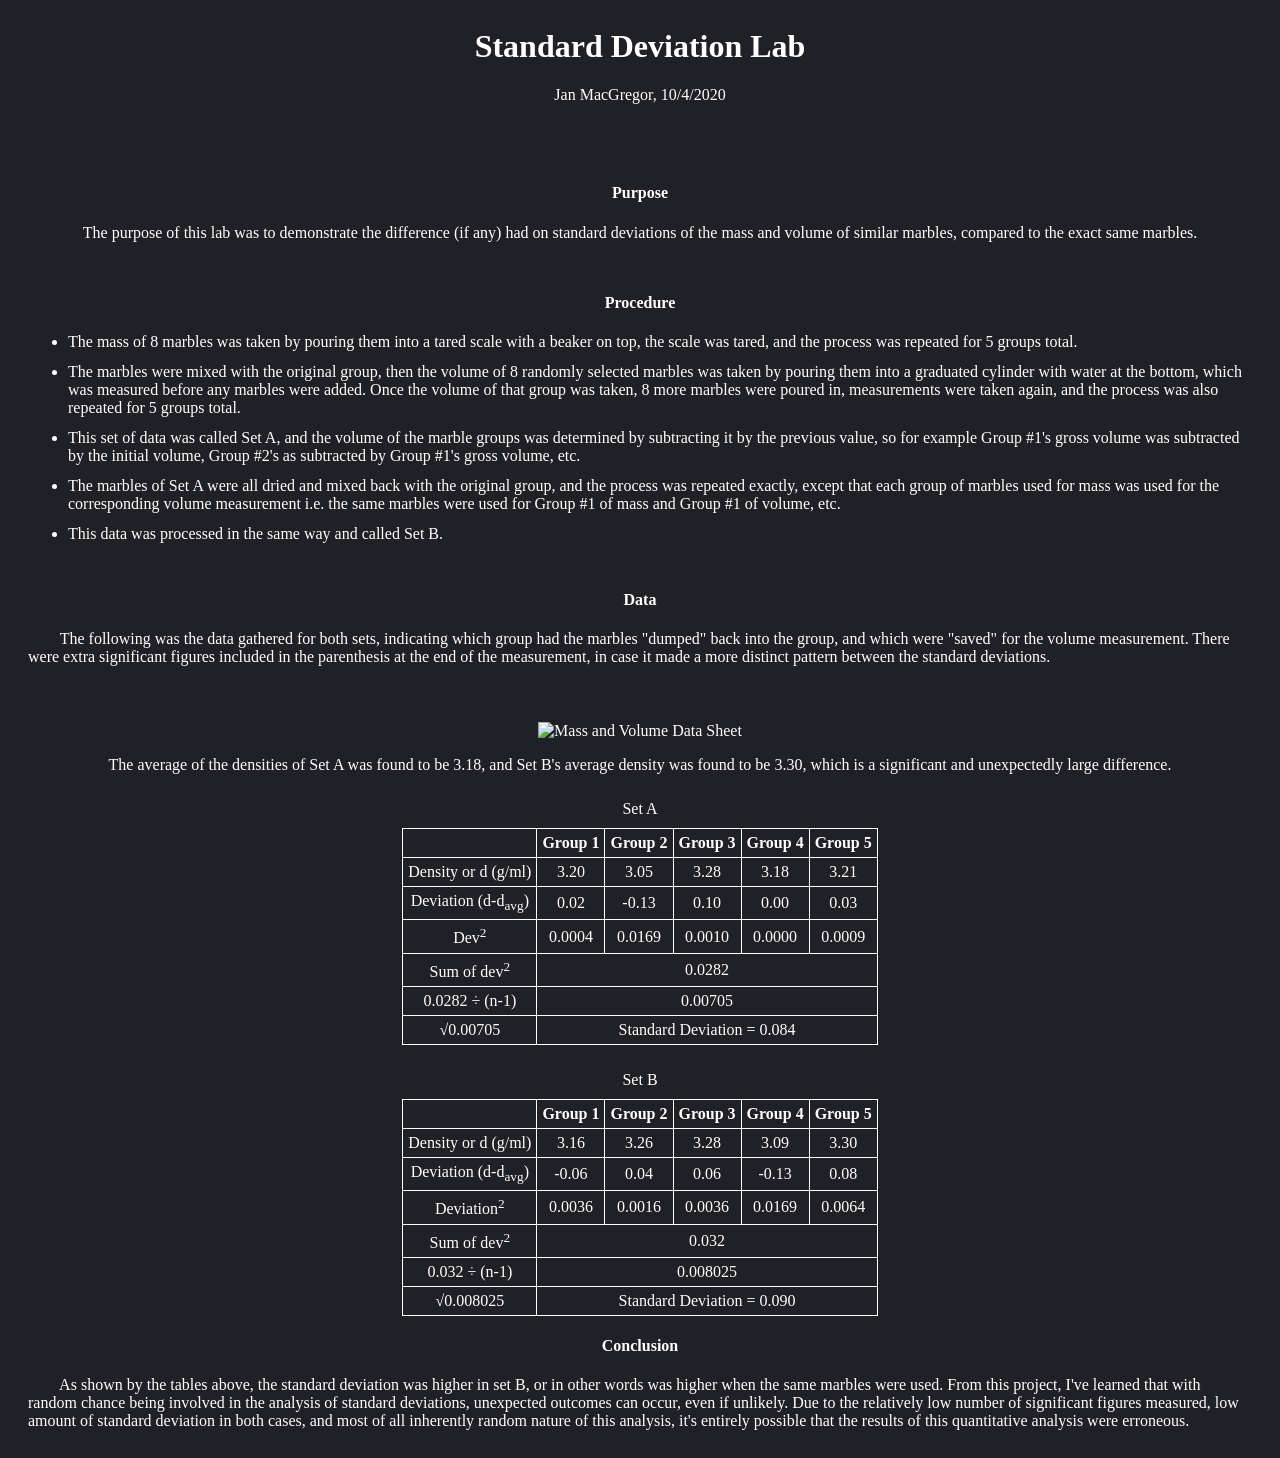
==== lab1.html @ 1da34ba2 "Init" ====
<html>
	<head>
<style>
body {
	background-color: #202027;
	color: #FFFFFF;
	text-align: center;
	padding: 20px;
}
li {
	text-align: left;
	margin-bottom: 0.75em;
}
table, th, td {
  border: 1px solid white;
  border-collapse: collapse;
  text-align: center;
  table-layout: fixed;
  padding: 5px;
  margin-left: auto;
  margin-right: auto;
}
caption { padding: 10px; }
</style>
	</head>
	
	<h1>Standard Deviation Lab</h1>
	<p>Jan MacGregor, 10/4/2020<p>
	<h4 style="margin-top: 5em;">Purpose</h4>
	<p>The purpose of this lab was to demonstrate the difference (if any) had on standard deviations of the mass and volume of similar marbles, compared to the exact same marbles.</p>
	<h4 style="margin-top: 3.25em; text-align: center">Procedure</h4>
	
	<ul>
		<li>The mass of 8 marbles was taken by pouring them into a tared scale with a beaker on top, the scale was tared, and the process was repeated for 5 groups total.</li>
		<li>The marbles were mixed with the original group, then the volume of 8 randomly selected marbles was taken by pouring them into a graduated cylinder with water at the bottom, which was measured before any marbles were added. Once the volume of that group was taken, 8 more marbles were poured in, measurements were taken again, and the process was also repeated for 5 groups total.</li>
		<li>This set of data was called Set A, and the volume of the marble groups was determined by subtracting it by the previous value, so for example Group #1's gross volume was subtracted by the initial volume, Group #2's as subtracted by Group #1's gross volume, etc.</li>
		<li>The marbles of Set A were all dried and mixed back with the original group, and the process was repeated exactly, except that each group of marbles used for mass was used for the corresponding volume measurement i.e. the same marbles were used for Group #1 of mass and Group #1 of volume, etc.</li>
		<li>This data was processed in the same way and called Set B.</li>
	</ul>
	<h4 style="margin-top: 3em;">Data</h4>
	<p style="text-align: left;">&emsp;&emsp;The following was the data gathered for both sets, indicating which group had the marbles "dumped" back into the group, and which were "saved" for the volume measurement. There were extra significant figures included in the parenthesis at the end of the measurement, in case it made a more distinct pattern between the standard deviations.</p>
	<img style="margin-top: 2.5em;" src="SRDC1.png" alt="Mass and Volume Data Sheet">
	<p>The average of the densities of Set A was found to be 3.18, and Set B's average density was found to be 3.30, which is a significant and unexpectedly large difference.</p>

<table>
	<caption>Set A</caption>
	<tr>
		<th></th>
		<th>Group 1</th>
		<th>Group 2</th>
		<th>Group 3</th>
		<th>Group 4</th>
		<th>Group 5</th>
	</tr>
	<tr>
		<td>Density or d (g/ml)</td>
		<td>3.20</td>
		<td>3.05</td>
		<td>3.28</td>
		<td>3.18</td>
		<td>3.21</td>
	</tr>
	<tr>
		<td>Deviation (d-d<sub>avg</sub>)</td>
		<td>0.02</td>
		<td>-0.13</td>
		<td>0.10</td>
		<td>0.00</td>
		<td>0.03</td>
	</tr>
	<tr>
		<td>Dev<sup>2</sup></td>
		<td>0.0004</td>
		<td>0.0169</td>
		<td>0.0010</td>
		<td>0.0000</td>
		<td>0.0009</td>
	</tr>
	<tr>
		<td>Sum of dev<sup>2</sup></td>
		<td colspan="5">0.0282</td>
	</tr>
	<tr>
		<td>0.0282 &divide; (n-1)</td>
		<td colspan="5">0.00705</td>
	</tr>
	<tr>
		<td>&radic;0.00705</td>
		<td colspan="5">Standard Deviation = 0.084</td>
	</tr>
	</table>

	<table style="margin-top: 1em">
		<caption>Set B</caption>
		<tr>
			<th></th>
			<th>Group 1</th>
			<th>Group 2</th>
			<th>Group 3</th>
			<th>Group 4</th>
			<th>Group 5</th>
		</tr>
		<tr>
			<td>Density or d (g/ml)</td>
			<td>3.16</td>
			<td>3.26</td>
			<td>3.28</td>
			<td>3.09</td>
			<td>3.30</td>
		</tr>
		<tr>
			<td>Deviation (d-d<sub>avg</sub>)</td>
			<td>-0.06</td>
			<td>0.04</td>
			<td>0.06</td>
			<td>-0.13</td>
			<td>0.08</td>
		</tr>
		<tr>
			<td>Deviation<sup>2</sup></td>
			<td>0.0036</td>
			<td>0.0016</td>
			<td>0.0036</td>
			<td>0.0169</td>
			<td>0.0064</td>
		</tr>
	<tr>
		<td>Sum of dev<sup>2</sup></td>
		<td colspan="5">0.032</td>
	</tr>
	<tr>
		<td>0.032 &divide; (n-1)</td>
		<td colspan="5">0.008025</td>
	</tr>
	<tr>
		<td>&radic;0.008025</td>
		<td colspan="5">Standard Deviation = 0.090</td>
	</tr>
	</table>

	<h4>Conclusion</h4>
	<p style="text-align: left;">&emsp;&emsp;As shown by the tables above, the standard deviation was higher in set B, or in other words was higher when the same marbles were used. From this project, I've learned that with random chance being involved in the analysis of standard deviations, unexpected outcomes can occur, even if unlikely. Due to the relatively low number of significant figures measured, low amount of standard deviation in both cases, and most of all inherently random nature of this analysis, it's entirely possible that the results of this quantitative analysis were erroneous.</p>

</html>
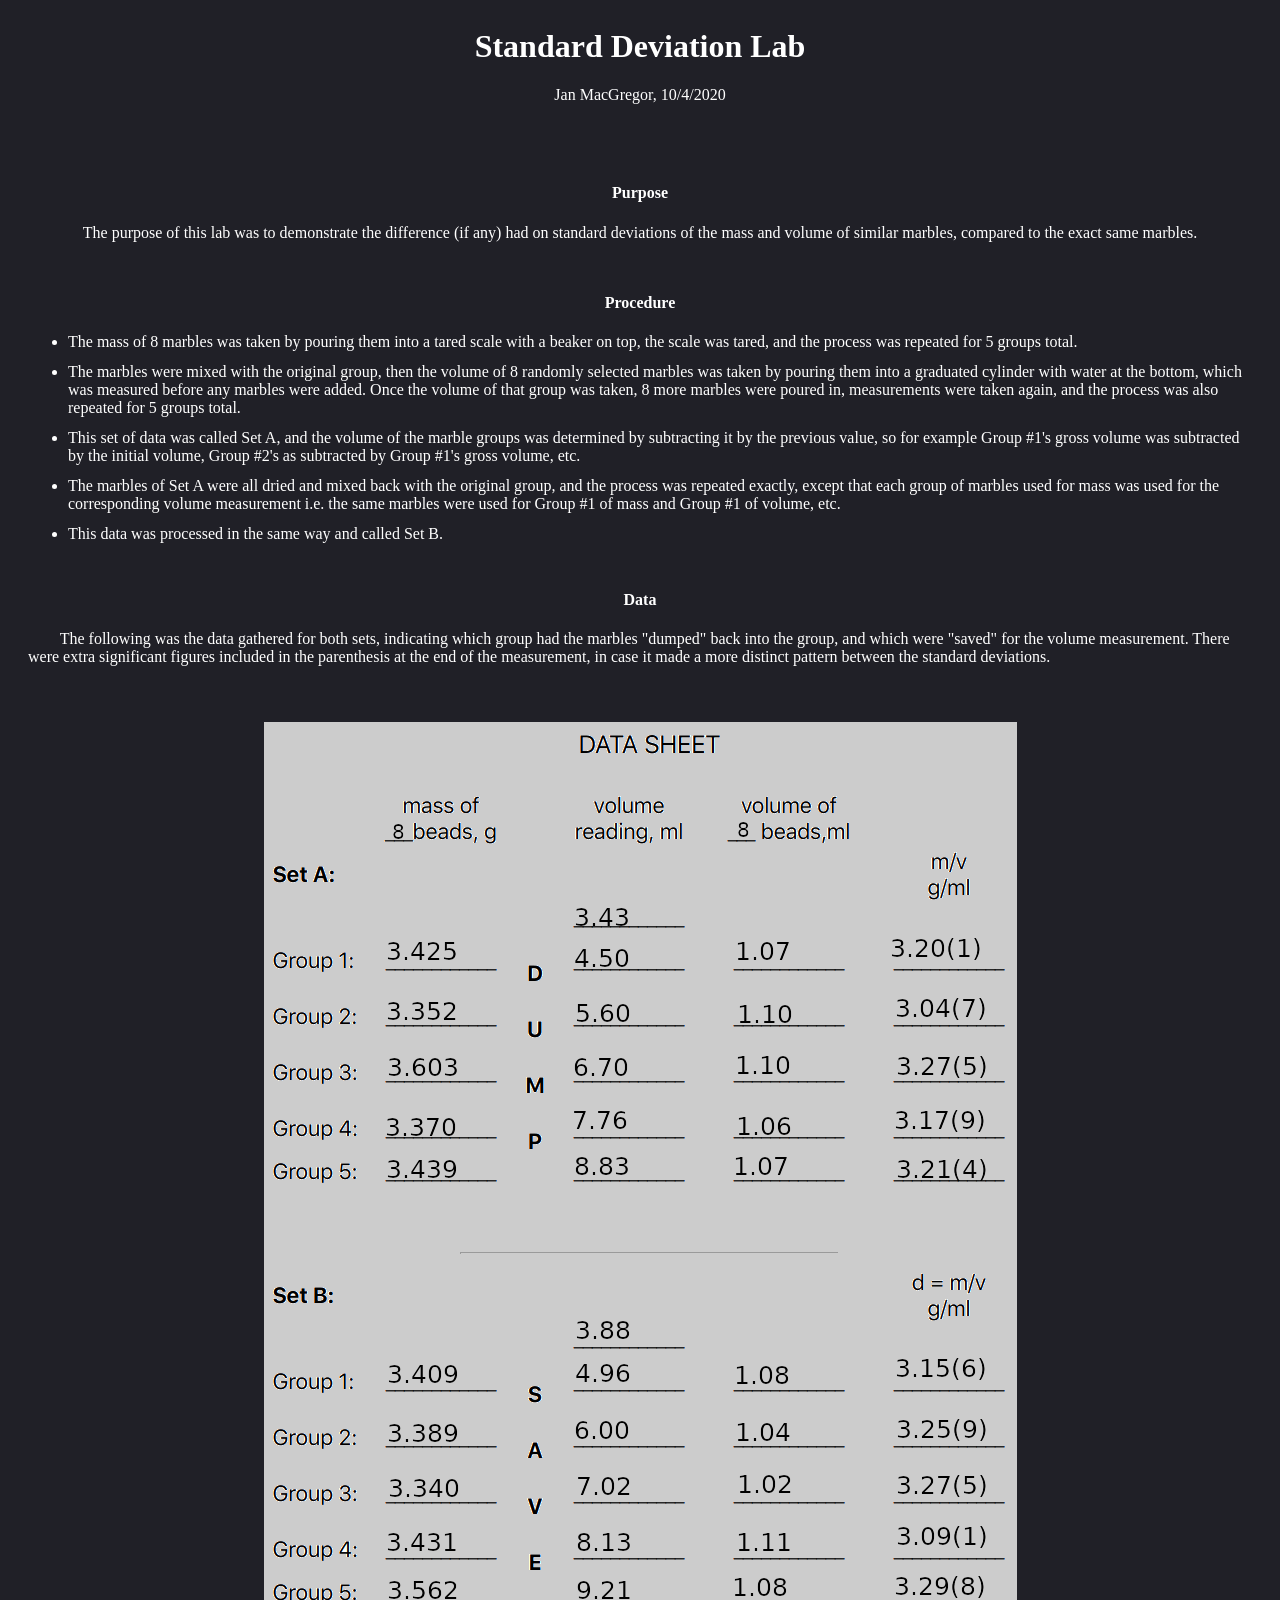
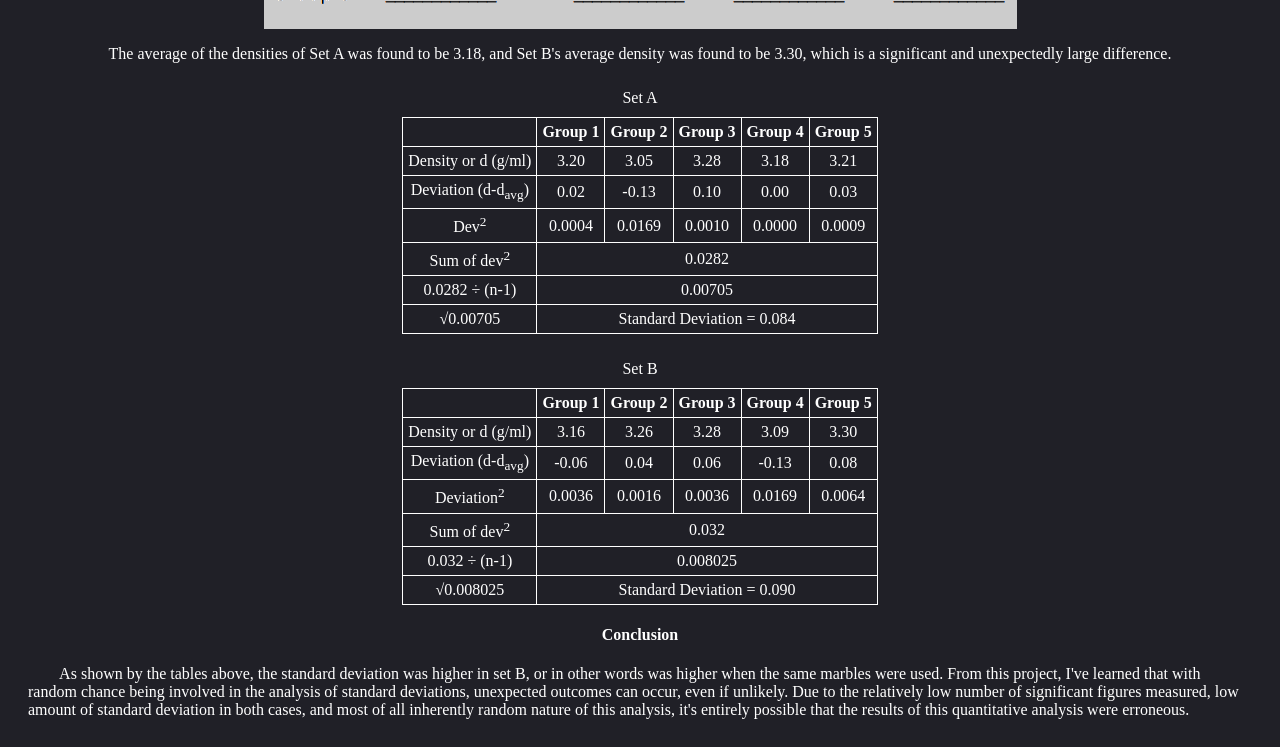
==== commit 4caedfe7: "added favicon" ====
--- a/lab1.html
+++ b/lab1.html
@@ -1,5 +1,6 @@
 <html>
 	<head>
+		<link rel="icon" href="favicon.png">
 <style>
 body {
 	background-color: #202027;
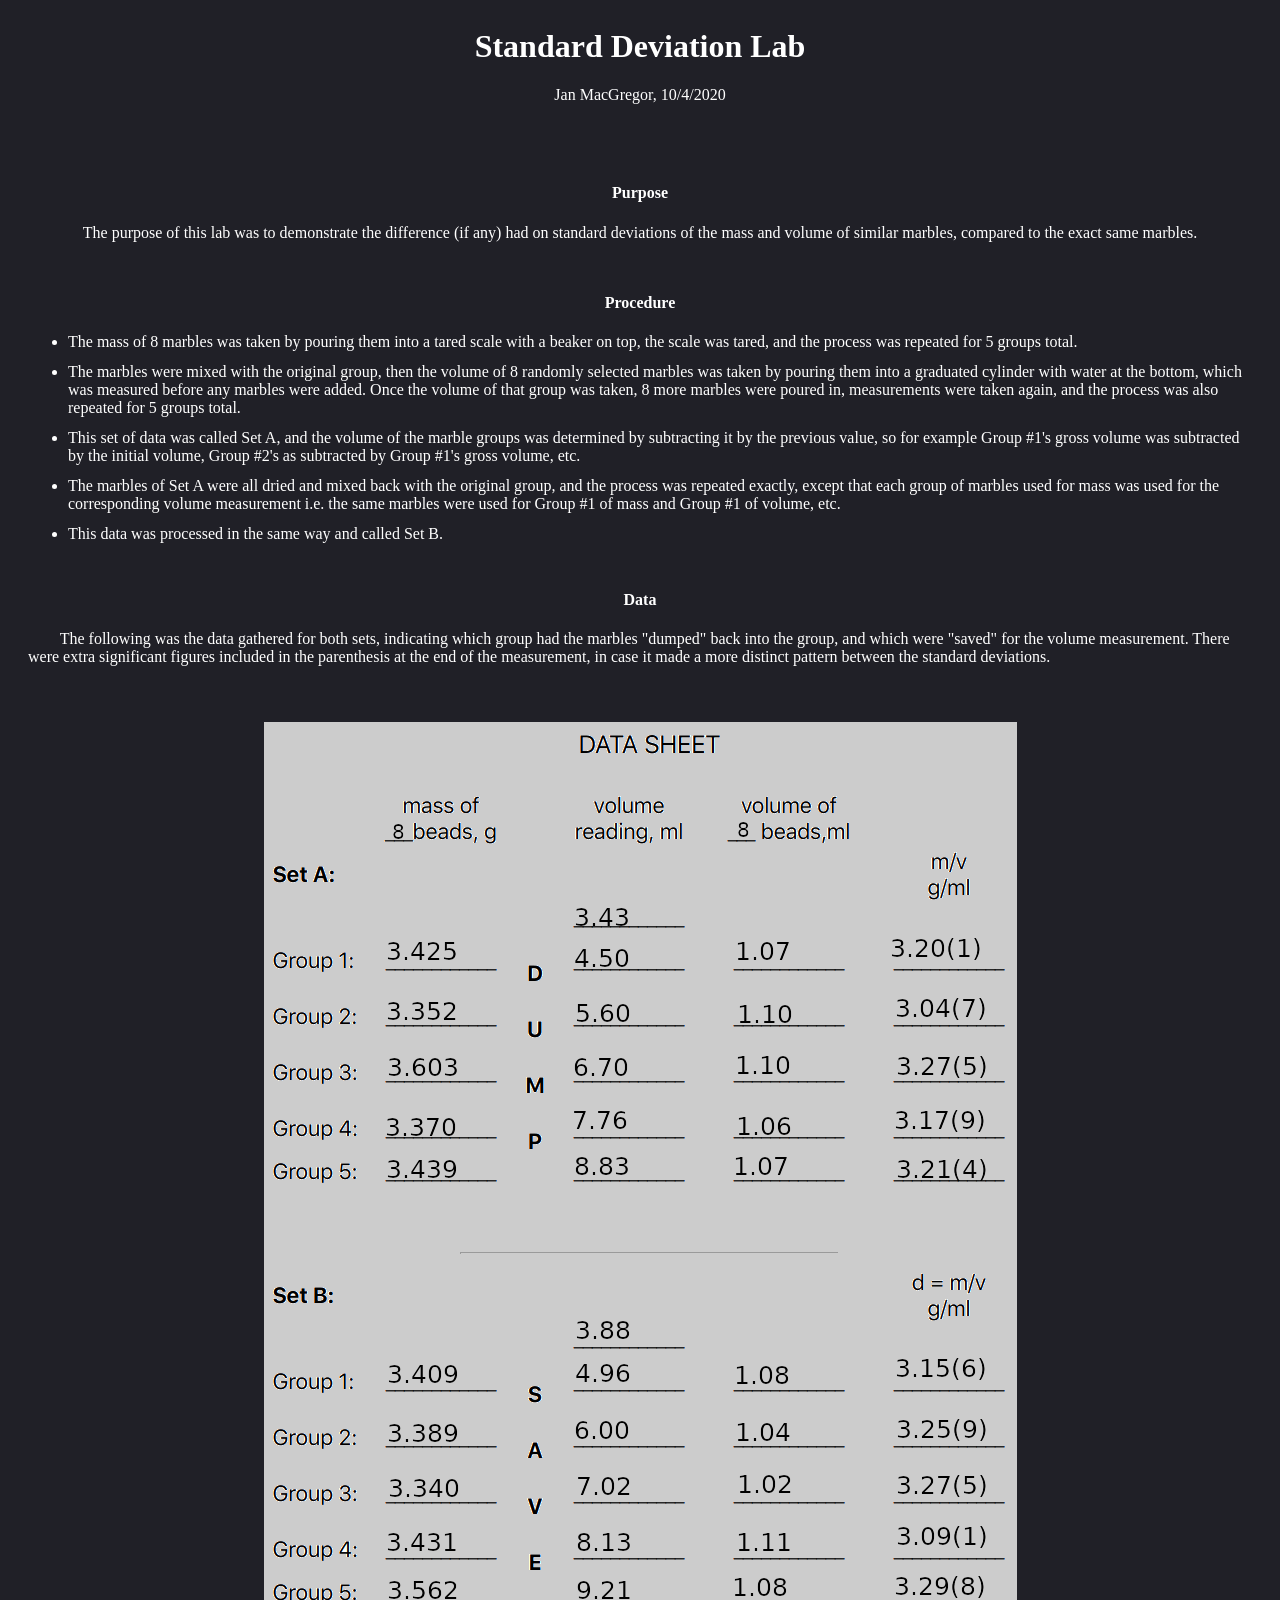
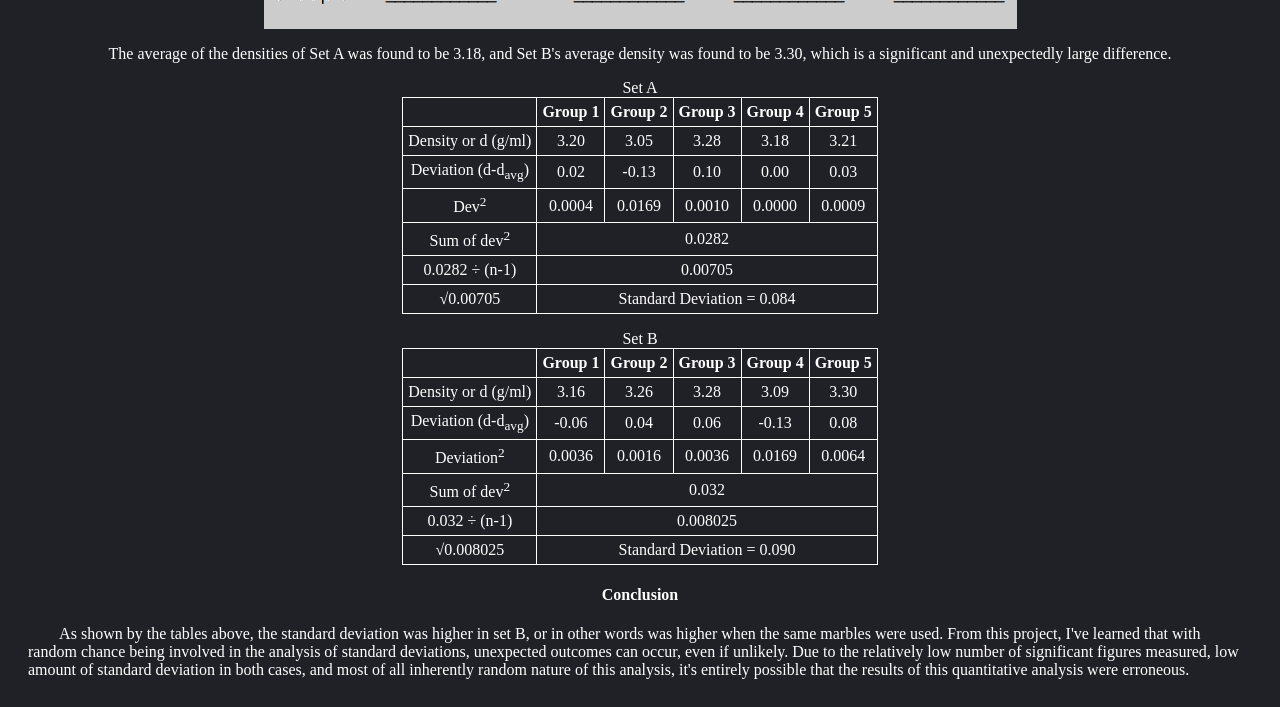
==== commit 13931a54: "lab3 started!" ====
--- a/lab1.html
+++ b/lab1.html
@@ -21,7 +21,10 @@
   margin-left: auto;
   margin-right: auto;
 }
+.box {
+	width: 30%
 caption { padding: 10px; }
+}
 </style>
 	</head>
 	
@@ -40,7 +43,9 @@
 	</ul>
 	<h4 style="margin-top: 3em;">Data</h4>
 	<p style="text-align: left;">&emsp;&emsp;The following was the data gathered for both sets, indicating which group had the marbles "dumped" back into the group, and which were "saved" for the volume measurement. There were extra significant figures included in the parenthesis at the end of the measurement, in case it made a more distinct pattern between the standard deviations.</p>
-	<img style="margin-top: 2.5em;" src="SRDC1.png" alt="Mass and Volume Data Sheet">
+	<div class="box">
+		<img style="margin-top: 2.5em;" src="lab1.png" alt="Mass and Volume Data Sheet">
+	</div>
 	<p>The average of the densities of Set A was found to be 3.18, and Set B's average density was found to be 3.30, which is a significant and unexpectedly large difference.</p>
 
 <table>
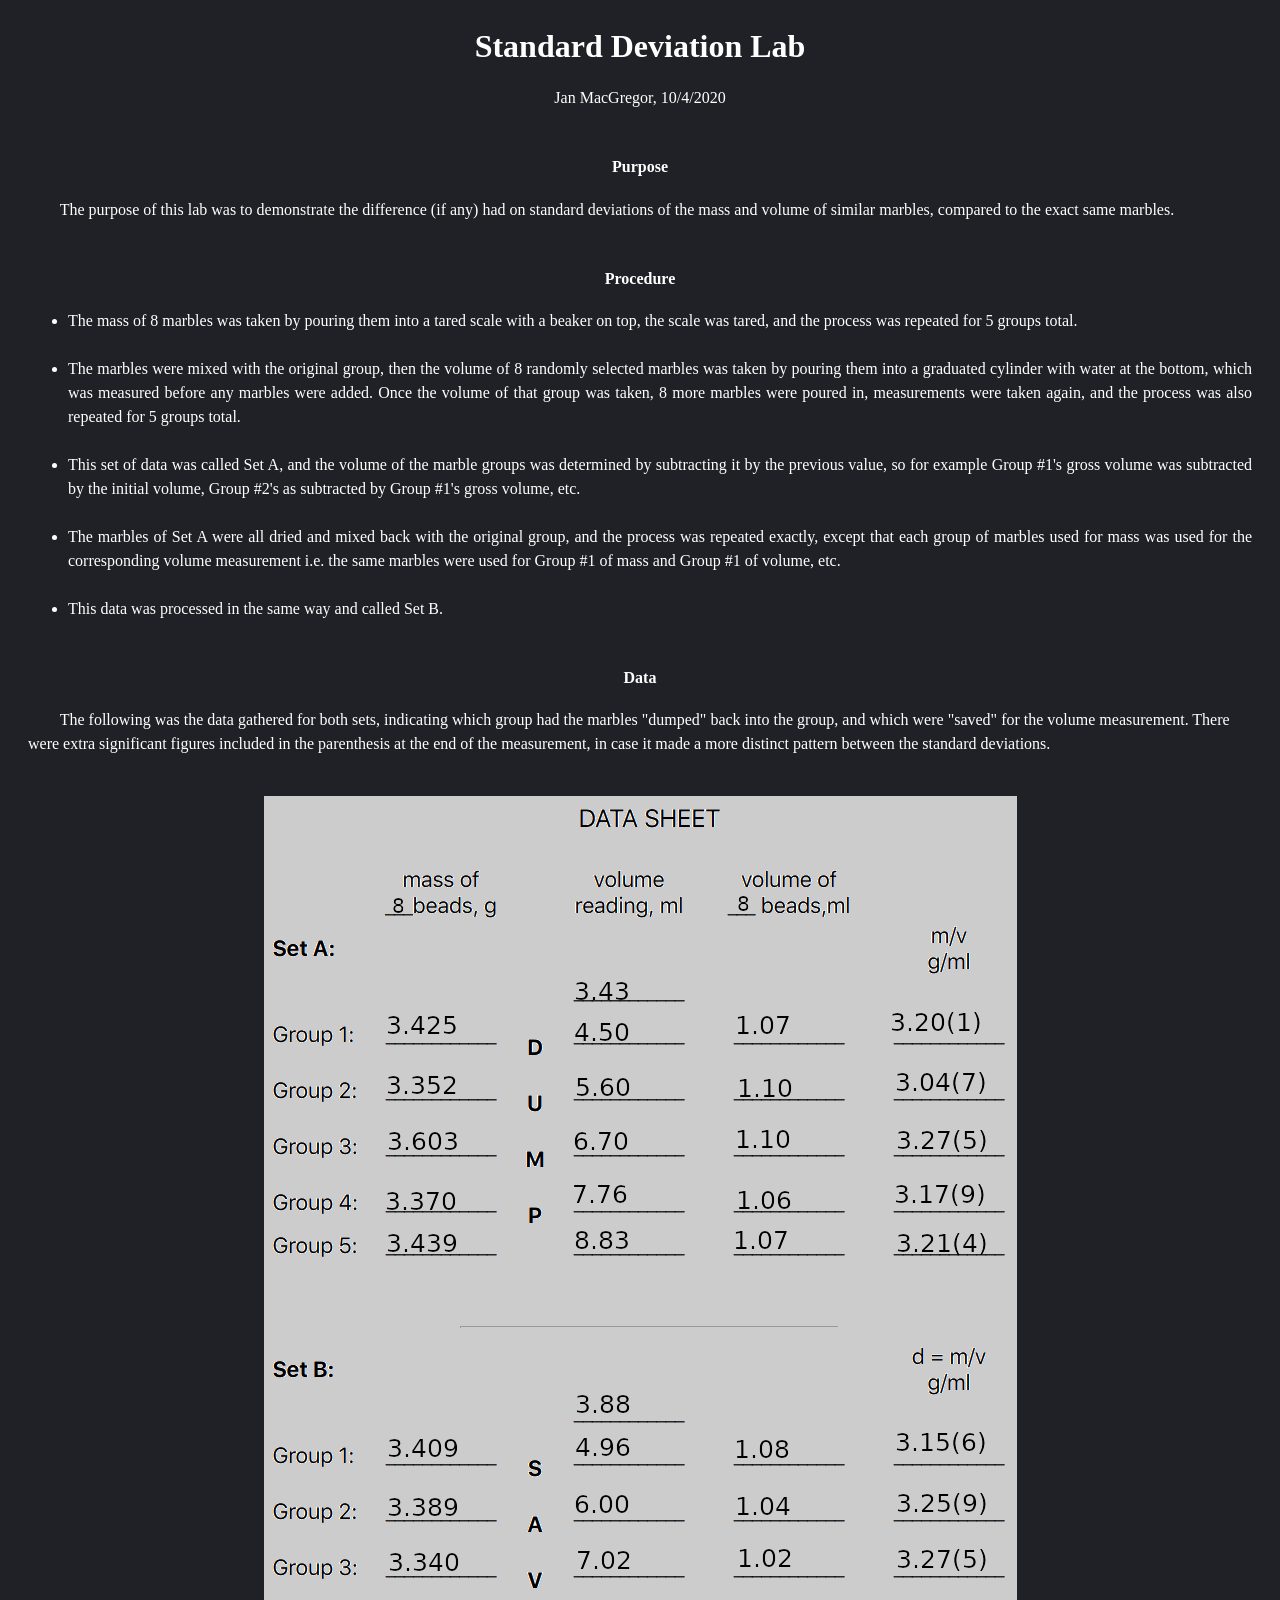
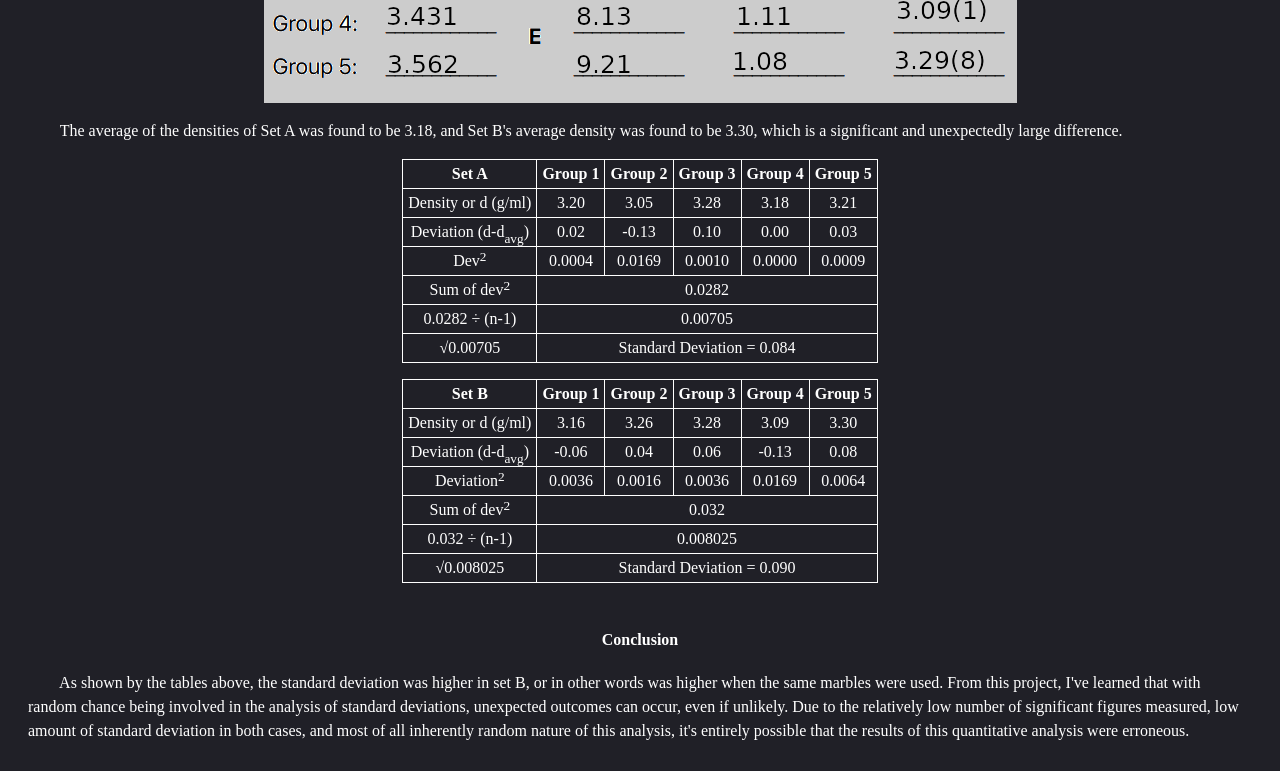
==== commit 10070108: "finished lab 4" ====
--- a/lab1.html
+++ b/lab1.html
@@ -1,38 +1,14 @@
 <html>
 	<head>
 		<link rel="icon" href="favicon.png">
-<style>
-body {
-	background-color: #202027;
-	color: #FFFFFF;
-	text-align: center;
-	padding: 20px;
-}
-li {
-	text-align: left;
-	margin-bottom: 0.75em;
-}
-table, th, td {
-  border: 1px solid white;
-  border-collapse: collapse;
-  text-align: center;
-  table-layout: fixed;
-  padding: 5px;
-  margin-left: auto;
-  margin-right: auto;
-}
-.box {
-	width: 30%
-caption { padding: 10px; }
-}
-</style>
+		<link rel="stylesheet" href="labs.css">
 	</head>
 	
 	<h1>Standard Deviation Lab</h1>
-	<p>Jan MacGregor, 10/4/2020<p>
-	<h4 style="margin-top: 5em;">Purpose</h4>
-	<p>The purpose of this lab was to demonstrate the difference (if any) had on standard deviations of the mass and volume of similar marbles, compared to the exact same marbles.</p>
-	<h4 style="margin-top: 3.25em; text-align: center">Procedure</h4>
+	<p style="text-align: center;">Jan MacGregor, 10/4/2020<p>
+	<h4>Purpose</h4>
+	<p>&emsp;&emsp;The purpose of this lab was to demonstrate the difference (if any) had on standard deviations of the mass and volume of similar marbles, compared to the exact same marbles.</p>
+	<h4>Procedure</h4>
 	
 	<ul>
 		<li>The mass of 8 marbles was taken by pouring them into a tared scale with a beaker on top, the scale was tared, and the process was repeated for 5 groups total.</li>
@@ -43,15 +19,12 @@
 	</ul>
 	<h4 style="margin-top: 3em;">Data</h4>
 	<p style="text-align: left;">&emsp;&emsp;The following was the data gathered for both sets, indicating which group had the marbles "dumped" back into the group, and which were "saved" for the volume measurement. There were extra significant figures included in the parenthesis at the end of the measurement, in case it made a more distinct pattern between the standard deviations.</p>
-	<div class="box">
-		<img style="margin-top: 2.5em;" src="lab1.png" alt="Mass and Volume Data Sheet">
-	</div>
-	<p>The average of the densities of Set A was found to be 3.18, and Set B's average density was found to be 3.30, which is a significant and unexpectedly large difference.</p>
+	<img style="margin-top: 2.5em;" src="lab1.png" alt="Mass and Volume Data Sheet">
+	<p>&emsp;&emsp;The average of the densities of Set A was found to be 3.18, and Set B's average density was found to be 3.30, which is a significant and unexpectedly large difference.</p>
 
 <table>
-	<caption>Set A</caption>
 	<tr>
-		<th></th>
+		<th>Set A</th>
 		<th>Group 1</th>
 		<th>Group 2</th>
 		<th>Group 3</th>
@@ -97,9 +70,8 @@
 	</table>
 
 	<table style="margin-top: 1em">
-		<caption>Set B</caption>
 		<tr>
-			<th></th>
+			<th>Set B</th>
 			<th>Group 1</th>
 			<th>Group 2</th>
 			<th>Group 3</th>
--- a/labs.css
+++ b/labs.css
@@ -0,0 +1,55 @@
+body {
+	background-color: #202027;
+	color: #FFFFFF;
+	padding: 20px;
+}
+a:link {
+	color: #aed6ef;
+}
+a:visited {
+	color: #e8caf9;
+}
+a:hover {
+	color: #82bfe5;
+}
+h1 {
+	text-align: center;
+}
+h4 {
+	text-align: center;
+	margin-top: 3em;
+}
+p {
+	text-align: justify;
+	line-height: 1.5;
+}
+li {
+	text-align: justify;
+	line-height: 1.5;
+	margin-bottom: 1.5em;
+}
+table, th, td {
+	border: 1px solid white;
+	border-collapse: collapse;
+	text-align: center;
+	table-layout: fixed;
+	padding: 5px;
+	margin-left: auto;
+	margin-right: auto;
+}
+sup, sub {
+	vertical-align: baseline;
+	position: relative;
+	top: -0.4em;
+}
+sub { 
+	top: 0.4em; 
+}
+img {
+	width: auto;
+	max-width: 70%;
+	height: auto;
+	display: block;
+	margin-left: auto;
+	margin-right: auto;
+}
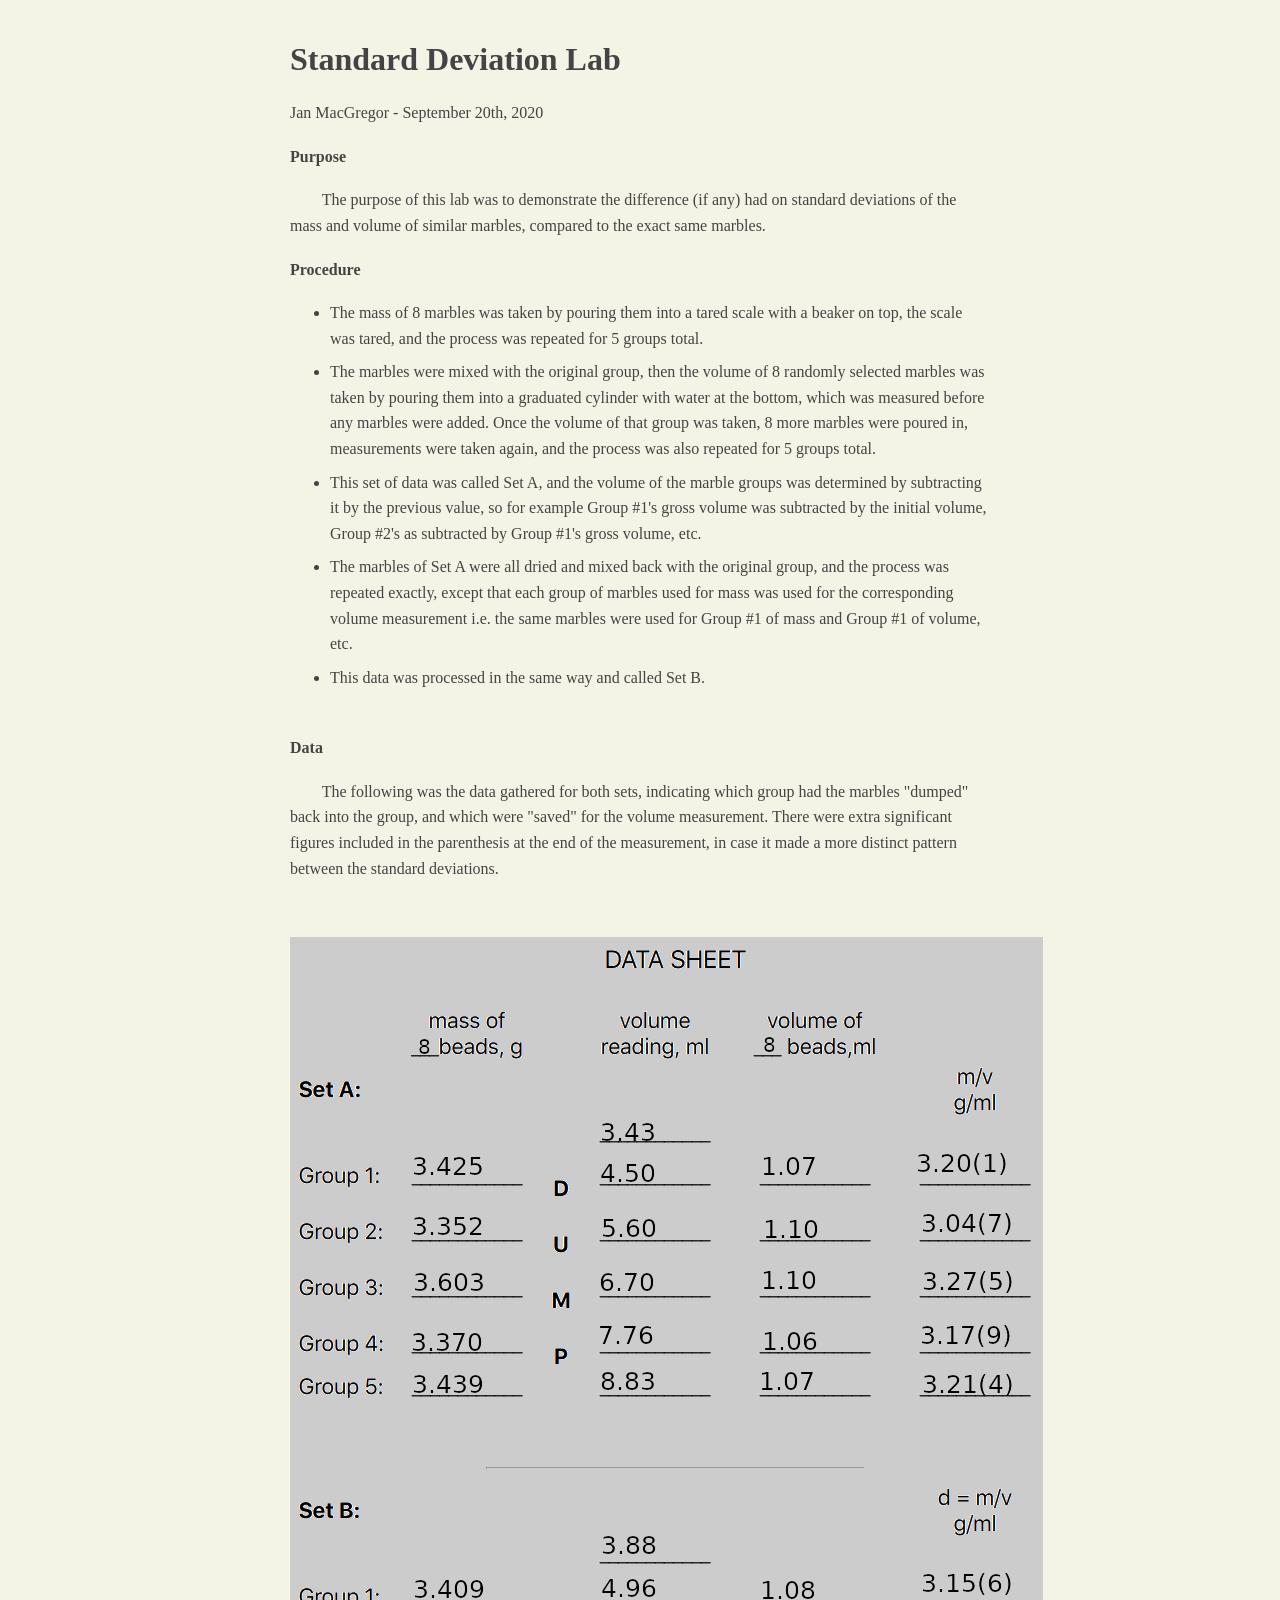
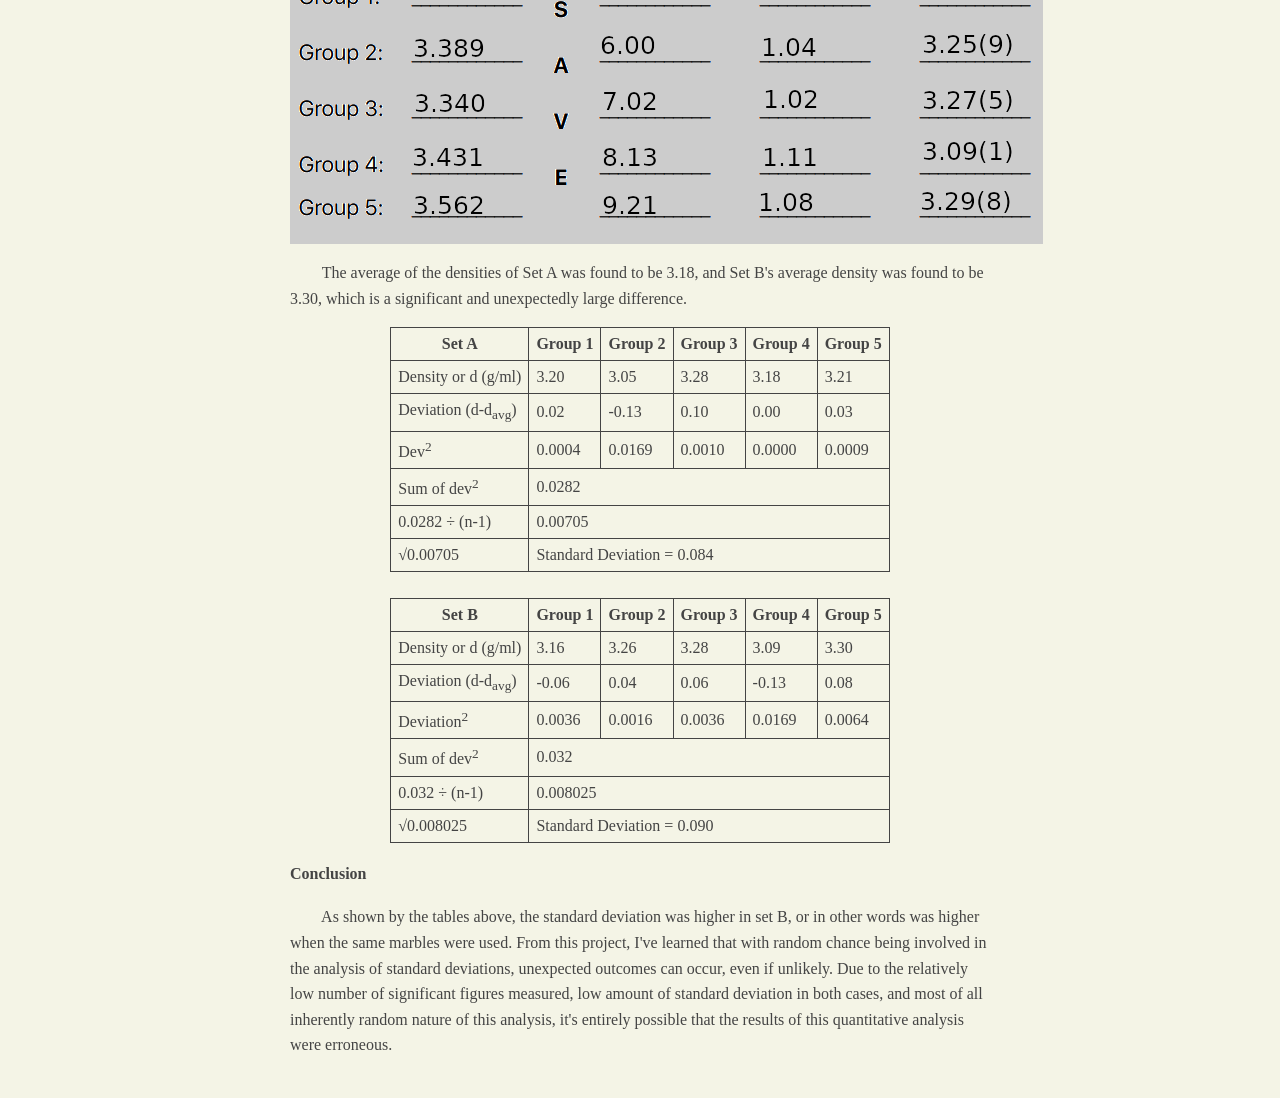
==== commit 85da3801: "restyled everything" ====
--- a/lab1.html
+++ b/lab1.html
@@ -1,15 +1,16 @@
 <html>
 	<head>
+		<meta charset="utf-8">
+		<meta name="viewport" content="width=device-width, initial-scale=1">
 		<link rel="icon" href="favicon.png">
 		<link rel="stylesheet" href="labs.css">
 	</head>
 	
 	<h1>Standard Deviation Lab</h1>
-	<p style="text-align: center;">Jan MacGregor, 10/4/2020<p>
+	<p>Jan MacGregor - September 20th, 2020<p>
 	<h4>Purpose</h4>
 	<p>&emsp;&emsp;The purpose of this lab was to demonstrate the difference (if any) had on standard deviations of the mass and volume of similar marbles, compared to the exact same marbles.</p>
 	<h4>Procedure</h4>
-	
 	<ul>
 		<li>The mass of 8 marbles was taken by pouring them into a tared scale with a beaker on top, the scale was tared, and the process was repeated for 5 groups total.</li>
 		<li>The marbles were mixed with the original group, then the volume of 8 randomly selected marbles was taken by pouring them into a graduated cylinder with water at the bottom, which was measured before any marbles were added. Once the volume of that group was taken, 8 more marbles were poured in, measurements were taken again, and the process was also repeated for 5 groups total.</li>
@@ -68,8 +69,8 @@
 		<td colspan="5">Standard Deviation = 0.084</td>
 	</tr>
 	</table>
-
-	<table style="margin-top: 1em">
+	<br>
+	<table>
 		<tr>
 			<th>Set B</th>
 			<th>Group 1</th>
@@ -115,8 +116,6 @@
 		<td colspan="5">Standard Deviation = 0.090</td>
 	</tr>
 	</table>
-
 	<h4>Conclusion</h4>
-	<p style="text-align: left;">&emsp;&emsp;As shown by the tables above, the standard deviation was higher in set B, or in other words was higher when the same marbles were used. From this project, I've learned that with random chance being involved in the analysis of standard deviations, unexpected outcomes can occur, even if unlikely. Due to the relatively low number of significant figures measured, low amount of standard deviation in both cases, and most of all inherently random nature of this analysis, it's entirely possible that the results of this quantitative analysis were erroneous.</p>
-
+	<p>&emsp;&emsp;As shown by the tables above, the standard deviation was higher in set B, or in other words was higher when the same marbles were used. From this project, I've learned that with random chance being involved in the analysis of standard deviations, unexpected outcomes can occur, even if unlikely. Due to the relatively low number of significant figures measured, low amount of standard deviation in both cases, and most of all inherently random nature of this analysis, it's entirely possible that the results of this quantitative analysis were erroneous.</p>
 </html>
--- a/labs.css
+++ b/labs.css
@@ -1,50 +1,25 @@
-body {
-	background-color: #202027;
-	color: #FFFFFF;
-	padding: 20px;
+body{
+	margin:40px auto;
+	max-width:700px;
+	line-height:1.6;
+	font-size:16px;
+	background-color:#f4f4e6;
+	color:#444;
+	padding:0 10px;
 }
-a:link {
-	color: #aed6ef;
-}
-a:visited {
-	color: #e8caf9;
-}
-a:hover {
-	color: #82bfe5;
-}
-h1 {
-	text-align: center;
-}
-h4 {
-	text-align: center;
-	margin-top: 3em;
-}
-p {
-	text-align: justify;
-	line-height: 1.5;
+h1,h4{
+	line-height:1.2;
 }
 li {
-	text-align: justify;
-	line-height: 1.5;
-	margin-bottom: 1.5em;
+	margin-bottom: .5em;
 }
 table, th, td {
-	border: 1px solid white;
+	border: 1px solid #444;
 	border-collapse: collapse;
-	text-align: center;
-	table-layout: fixed;
-	padding: 5px;
+	padding: 7px;
 	margin-left: auto;
 	margin-right: auto;
-}
-sup, sub {
-	vertical-align: baseline;
-	position: relative;
-	top: -0.4em;
-}
-sub { 
-	top: 0.4em; 
-}
+}/*
 img {
 	width: auto;
 	max-width: 70%;
@@ -52,4 +27,4 @@
 	display: block;
 	margin-left: auto;
 	margin-right: auto;
-}
+}*/
